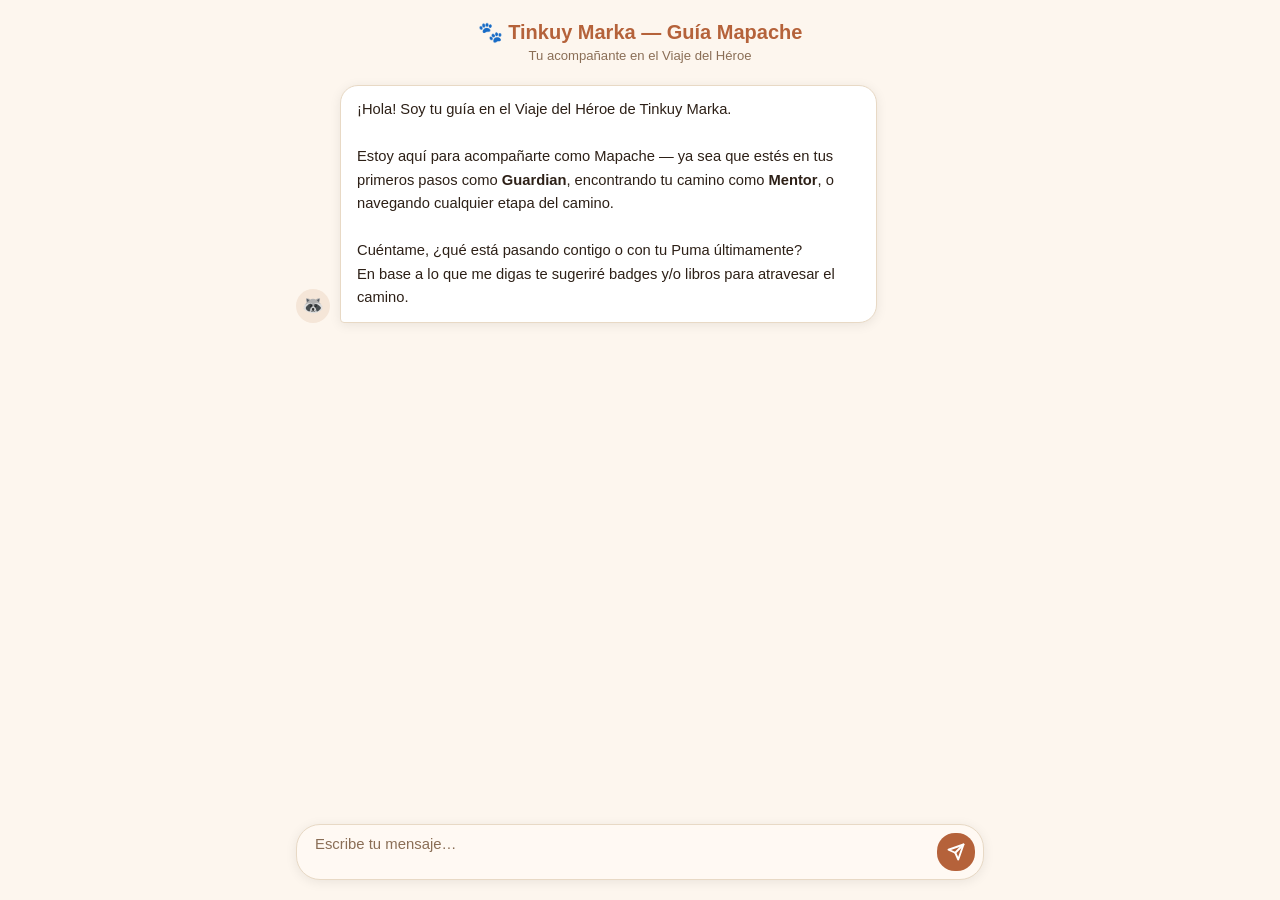
==== frontend/index.html @ 07a19a68 "Initial release: Mapache chatbot with improved prompt and KB structure - Prompt redesign: brief empa" ====
<!DOCTYPE html>
<html lang="es">
<head>
  <meta charset="UTF-8" />
  <meta name="viewport" content="width=device-width, initial-scale=1.0" />
  <title>Tinkuy Marka — Guía Mapache</title>
  <style>
    :root {
      --bg: #fdf6ee;
      --surface: #fff9f3;
      --border: #e8d9c5;
      --accent: #b5623a;
      --accent-light: #f5e6d8;
      --text: #2d2017;
      --text-muted: #8a6e56;
      --radius: 18px;
      --shadow: 0 2px 12px rgba(0,0,0,0.08);
    }
    * { box-sizing: border-box; margin: 0; padding: 0; }

    body {
      font-family: -apple-system, BlinkMacSystemFont, "Segoe UI", sans-serif;
      background: var(--bg);
      color: var(--text);
      height: 100dvh;
      display: flex;
      flex-direction: column;
      align-items: center;
    }

    header {
      width: 100%;
      max-width: 720px;
      padding: 20px 24px 14px;
      text-align: center;
    }
    header h1 { font-size: 1.25rem; font-weight: 700; color: var(--accent); }
    header p  { font-size: 0.82rem; color: var(--text-muted); margin-top: 4px; }

    /* ── No-config warning ── */
    #no-config {
      display: none;
      width: calc(100% - 32px);
      max-width: 688px;
      margin-bottom: 8px;
      padding: 10px 14px;
      background: #fff3cd;
      border: 1px solid #ffc107;
      border-radius: 10px;
      font-size: 0.8rem;
      color: #664d03;
    }

    /* ── Chat window ── */
    #chat {
      flex: 1;
      width: 100%;
      max-width: 720px;
      overflow-y: auto;
      padding: 8px 16px 4px;
      display: flex;
      flex-direction: column;
      gap: 12px;
      scroll-behavior: smooth;
    }

    .msg { display: flex; gap: 10px; animation: fadeUp 0.2s ease; }
    @keyframes fadeUp {
      from { opacity: 0; transform: translateY(6px); }
      to   { opacity: 1; transform: translateY(0); }
    }
    .msg.user { flex-direction: row-reverse; }

    .avatar {
      width: 34px; height: 34px;
      border-radius: 50%;
      display: flex; align-items: center; justify-content: center;
      font-size: 1.1rem; flex-shrink: 0; align-self: flex-end;
    }
    .msg.user .avatar { background: var(--accent); }
    .msg.bot  .avatar { background: var(--accent-light); }

    .bubble {
      max-width: 78%;
      padding: 12px 16px;
      border-radius: var(--radius);
      font-size: 0.92rem;
      line-height: 1.6;
      box-shadow: var(--shadow);
      white-space: pre-wrap;
    }
    .msg.user .bubble {
      background: var(--accent);
      color: #fff;
      border-bottom-right-radius: 4px;
    }
    .msg.bot .bubble {
      background: #fff;
      color: var(--text);
      border: 1px solid var(--border);
      border-bottom-left-radius: 4px;
    }

    .typing-dots span {
      display: inline-block;
      width: 7px; height: 7px;
      background: var(--text-muted);
      border-radius: 50%;
      margin: 0 2px;
      animation: bounce 1.2s infinite;
    }
    .typing-dots span:nth-child(2) { animation-delay: 0.2s; }
    .typing-dots span:nth-child(3) { animation-delay: 0.4s; }
    @keyframes bounce {
      0%,80%,100% { transform: translateY(0); }
      40%          { transform: translateY(-6px); }
    }

    /* ── Input ── */
    #input-area { width: 100%; max-width: 720px; padding: 12px 16px 20px; }
    #input-area form {
      display: flex; gap: 10px;
      background: var(--surface);
      border: 1.5px solid var(--border);
      border-radius: 24px;
      padding: 8px 8px 8px 18px;
      box-shadow: var(--shadow);
      transition: border-color 0.2s;
    }
    #input-area form:focus-within { border-color: var(--accent); }

    textarea {
      flex: 1; border: none; outline: none; background: transparent;
      resize: none; font-size: 0.93rem; color: var(--text);
      font-family: inherit; line-height: 1.5;
      max-height: 120px; overflow-y: auto;
    }
    textarea::placeholder { color: var(--text-muted); }

    button#send {
      background: var(--accent); color: white;
      border: none; border-radius: 18px;
      width: 38px; height: 38px;
      display: flex; align-items: center; justify-content: center;
      cursor: pointer; flex-shrink: 0; align-self: flex-end;
      transition: background 0.15s, transform 0.1s;
    }
    button#send:hover   { background: #963f22; }
    button#send:active  { transform: scale(0.94); }
    button#send:disabled { background: var(--border); cursor: not-allowed; }
    button#send svg { width: 18px; height: 18px; }
  </style>
</head>
<body>

<header>
  <h1>🐾 Tinkuy Marka — Guía Mapache</h1>
  <p>Tu acompañante en el Viaje del Héroe</p>
</header>

<div id="no-config">
  ⚠️ API no configurado. Ejecuta <code>make deploy</code> y luego <code>make update-frontend-config</code>.
</div>

<div id="chat">
  <div class="msg bot">
    <div class="avatar">🦝</div>
    <div class="bubble">¡Hola! Soy tu guía en el Viaje del Héroe de Tinkuy Marka.

Estoy aquí para acompañarte como Mapache — ya sea que estés en tus primeros pasos como <strong>Guardian</strong>, encontrando tu camino como <strong>Mentor</strong>, o navegando cualquier etapa del camino.

Cuéntame, ¿qué está pasando contigo o con tu Puma últimamente?
En base a lo que me digas te sugeriré badges y/o libros para atravesar el camino.</div>
  </div>
</div>

<div id="input-area">
  <form onsubmit="sendMessage(event)">
    <textarea
      id="msg-input"
      rows="1"
      placeholder="Escribe tu mensaje…"
      onkeydown="handleKey(event)"
      oninput="autoResize(this)"
    ></textarea>
    <button id="send" type="submit">
      <svg viewBox="0 0 24 24" fill="none" stroke="currentColor" stroke-width="2.5"
           stroke-linecap="round" stroke-linejoin="round">
        <line x1="22" y1="2" x2="11" y2="13"></line>
        <polygon points="22 2 15 22 11 13 2 9 22 2"></polygon>
      </svg>
    </button>
  </form>
</div>

<script src="config.js"></script>
<script>
  let sessionId = 'session-' + Math.random().toString(36).slice(2, 10);
  let isLoading = false;

  // Show warning if API not configured
  if (!API_URL) {
    document.getElementById('no-config').style.display = 'block';
  }

  async function sendMessage(e) {
    e.preventDefault();
    const input = document.getElementById('msg-input');
    const text = input.value.trim();
    if (!text || isLoading) return;

    if (!API_URL) {
      appendMessage('bot', '⚠️ El API aún no está configurado. Ejecuta make deploy primero.');
      return;
    }

    input.value = '';
    autoResize(input);
    appendMessage('user', text);
    showTyping();
    setLoading(true);

    try {
      const res = await fetch(API_URL, {
        method: 'POST',
        headers: { 'Content-Type': 'application/json' },
        body: JSON.stringify({ session_id: sessionId, message: text }),
      });
      if (!res.ok) throw new Error(`HTTP ${res.status}`);
      const data = await res.json();
      removeTyping();
      appendMessage('bot', data.response || '(Sin respuesta)');
    } catch (err) {
      removeTyping();
      appendMessage('bot', `⚠️ Error al conectar.\n${err.message}`);
    } finally {
      setLoading(false);
    }
  }

  function appendMessage(role, text) {
    const chat = document.getElementById('chat');
    const div = document.createElement('div');
    div.className = `msg ${role}`;
    div.innerHTML = `
      <div class="avatar">${role === 'user' ? '👤' : '🦝'}</div>
      <div class="bubble">${escHtml(text)}</div>`;
    chat.appendChild(div);
    chat.scrollTop = chat.scrollHeight;
  }

  function showTyping() {
    const chat = document.getElementById('chat');
    const div = document.createElement('div');
    div.id = 'typing'; div.className = 'msg bot';
    div.innerHTML = `<div class="avatar">🦝</div>
      <div class="bubble typing-dots"><span></span><span></span><span></span></div>`;
    chat.appendChild(div);
    chat.scrollTop = chat.scrollHeight;
  }

  function removeTyping() { document.getElementById('typing')?.remove(); }
  function setLoading(v) {
    isLoading = v;
    document.getElementById('send').disabled = v;
  }
  function handleKey(e) {
    if (e.key === 'Enter' && !e.shiftKey) {
      e.preventDefault();
      document.querySelector('form').requestSubmit();
    }
  }
  function autoResize(el) {
    el.style.height = 'auto';
    el.style.height = Math.min(el.scrollHeight, 120) + 'px';
  }
  function escHtml(s) {
    return s.replace(/&/g,'&amp;').replace(/</g,'&lt;').replace(/>/g,'&gt;').replace(/\n/g,'<br>');
  }
</script>
</body>
</html>
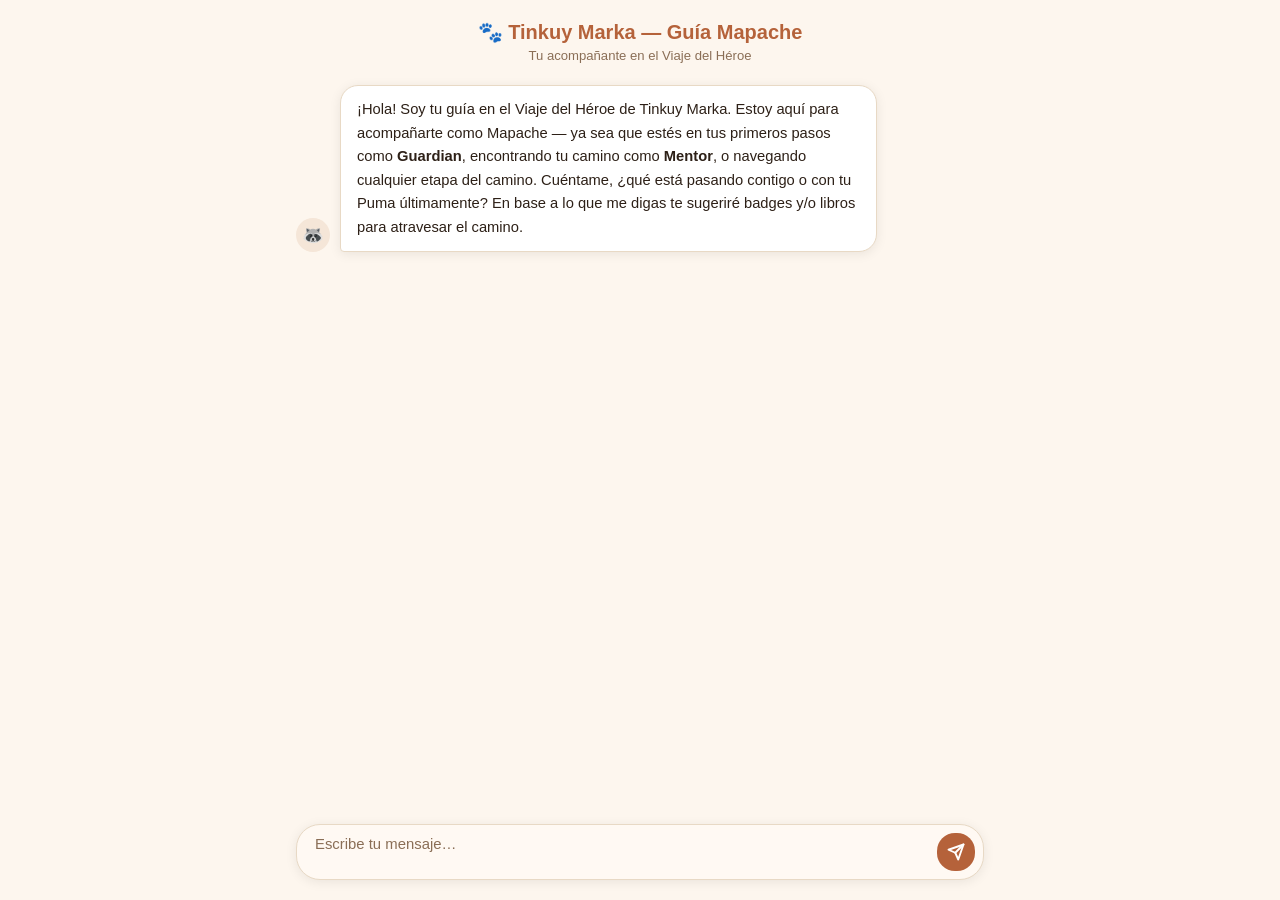
==== commit 42faaef7: "fix: role level" ====
--- a/frontend/index.html
+++ b/frontend/index.html
@@ -87,8 +87,12 @@
       font-size: 0.92rem;
       line-height: 1.6;
       box-shadow: var(--shadow);
-      white-space: pre-wrap;
-    }
+    }
+    .bubble p  { margin-bottom: 0.5em; }
+    .bubble p:last-child { margin-bottom: 0; }
+    .bubble ul { margin: 0.3em 0 0.5em 1.2em; }
+    .bubble li { margin-bottom: 0.4em; }
+    .bubble em { font-style: italic; color: var(--text-muted); font-size: 0.85em; }
     .msg.user .bubble {
       background: var(--accent);
       color: #fff;
@@ -242,9 +246,10 @@
     const chat = document.getElementById('chat');
     const div = document.createElement('div');
     div.className = `msg ${role}`;
+    const content = role === 'bot' ? renderMarkdown(text) : escHtml(text);
     div.innerHTML = `
       <div class="avatar">${role === 'user' ? '👤' : '🦝'}</div>
-      <div class="bubble">${escHtml(text)}</div>`;
+      <div class="bubble">${content}</div>`;
     chat.appendChild(div);
     chat.scrollTop = chat.scrollHeight;
   }
@@ -275,7 +280,43 @@
     el.style.height = Math.min(el.scrollHeight, 120) + 'px';
   }
   function escHtml(s) {
-    return s.replace(/&/g,'&amp;').replace(/</g,'&lt;').replace(/>/g,'&gt;').replace(/\n/g,'<br>');
+    return s.replace(/&/g,'&amp;').replace(/</g,'&lt;').replace(/>/g,'&gt;');
+  }
+
+  function renderMarkdown(raw) {
+    const esc = escHtml(raw);
+    const lines = esc.split('\n');
+    const out = [];
+    let inList = false;
+
+    for (let i = 0; i < lines.length; i++) {
+      let line = lines[i];
+
+      // List item: starts with "- "
+      if (/^- /.test(line)) {
+        if (!inList) { out.push('<ul>'); inList = true; }
+        line = line.replace(/^- /, '');
+        line = applyInline(line);
+        out.push(`<li>${line}</li>`);
+      } else {
+        if (inList) { out.push('</ul>'); inList = false; }
+        if (line.trim() === '') {
+          // blank line — skip, paragraph breaks handled by closing previous p
+        } else {
+          out.push(`<p>${applyInline(line)}</p>`);
+        }
+      }
+    }
+    if (inList) out.push('</ul>');
+    return out.join('');
+  }
+
+  function applyInline(s) {
+    // Bold: **text**
+    s = s.replace(/\*\*(.+?)\*\*/g, '<strong>$1</strong>');
+    // Italic parens for role/level hints: *(text)*
+    s = s.replace(/\*\((.+?)\)\*/g, '<em>($1)</em>');
+    return s;
   }
 </script>
 </body>
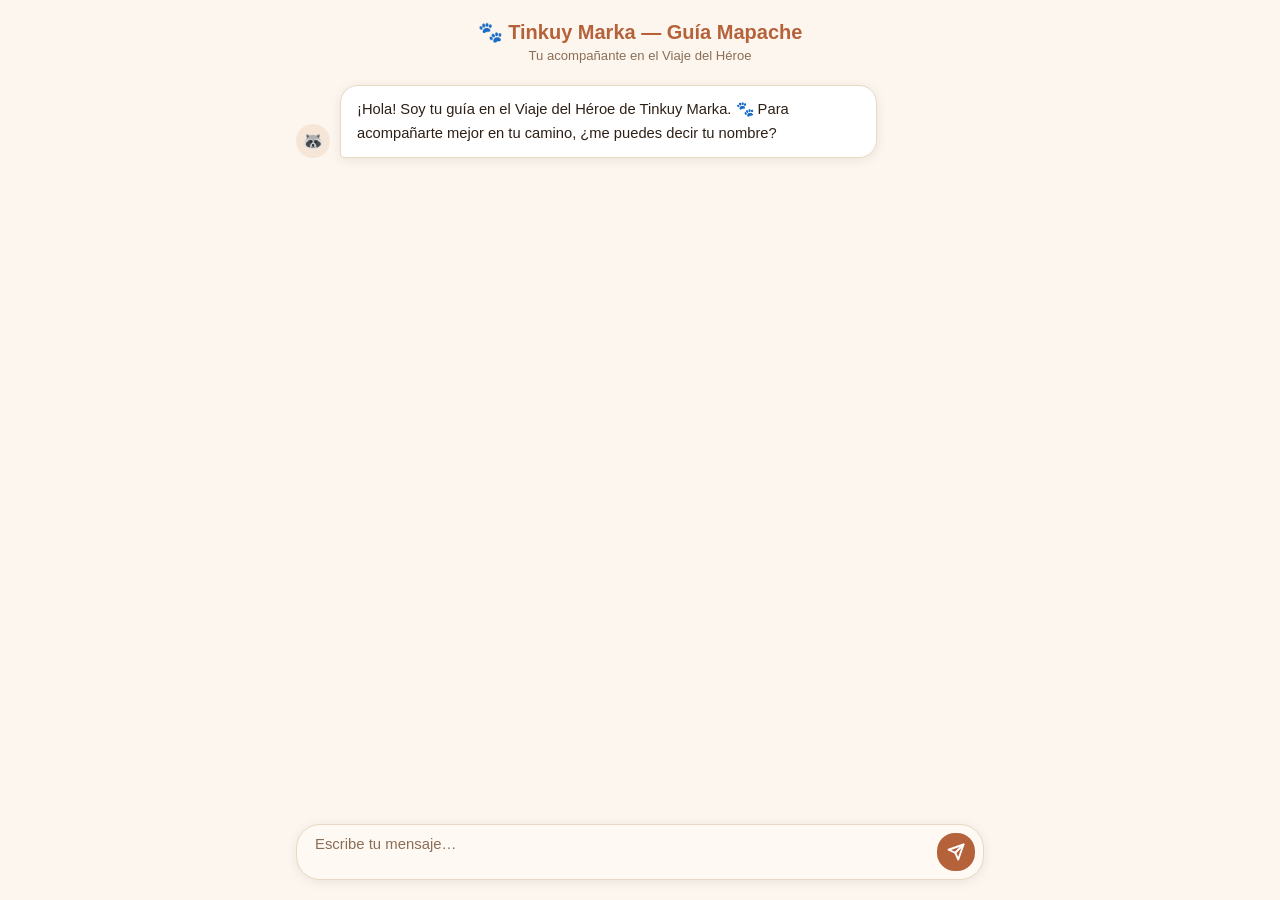
==== commit a01d805e: "feat: fotos de mapaches y nuevo archivo de badges" ====
--- a/frontend/index.html
+++ b/frontend/index.html
@@ -4,6 +4,7 @@
   <meta charset="UTF-8" />
   <meta name="viewport" content="width=device-width, initial-scale=1.0" />
   <title>Tinkuy Marka — Guía Mapache</title>
+  <link rel="icon" type="image/webp" href="favicon.webp" />
   <style>
     :root {
       --bg: #fdf6ee;
@@ -76,9 +77,14 @@
       border-radius: 50%;
       display: flex; align-items: center; justify-content: center;
       font-size: 1.1rem; flex-shrink: 0; align-self: flex-end;
+      overflow: hidden;
     }
     .msg.user .avatar { background: var(--accent); }
     .msg.bot  .avatar { background: var(--accent-light); }
+    .avatar img {
+      width: 100%; height: 100%;
+      object-fit: cover; border-radius: 50%;
+    }
 
     .bubble {
       max-width: 78%;
@@ -169,12 +175,9 @@
 <div id="chat">
   <div class="msg bot">
     <div class="avatar">🦝</div>
-    <div class="bubble">¡Hola! Soy tu guía en el Viaje del Héroe de Tinkuy Marka.
-
-Estoy aquí para acompañarte como Mapache — ya sea que estés en tus primeros pasos como <strong>Guardian</strong>, encontrando tu camino como <strong>Mentor</strong>, o navegando cualquier etapa del camino.
-
-Cuéntame, ¿qué está pasando contigo o con tu Puma últimamente?
-En base a lo que me digas te sugeriré badges y/o libros para atravesar el camino.</div>
+    <div class="bubble">¡Hola! Soy tu guía en el Viaje del Héroe de Tinkuy Marka. 🐾
+
+Para acompañarte mejor en tu camino, ¿me puedes decir tu nombre?</div>
   </div>
 </div>
 
@@ -201,6 +204,7 @@
 <script>
   let sessionId = 'session-' + Math.random().toString(36).slice(2, 10);
   let isLoading = false;
+  let userAvatarUrl = null;   // set when Lambda returns avatar_url
 
   // Show warning if API not configured
   if (!API_URL) {
@@ -233,6 +237,10 @@
       if (!res.ok) throw new Error(`HTTP ${res.status}`);
       const data = await res.json();
       removeTyping();
+      if (data.avatar_url && !userAvatarUrl) {
+        userAvatarUrl = data.avatar_url;
+        _refreshInitialUserAvatars();
+      }
       appendMessage('bot', data.response || '(Sin respuesta)');
     } catch (err) {
       removeTyping();
@@ -242,13 +250,29 @@
     }
   }
 
+  function _avatarHtml(role) {
+    if (role === 'bot') return '🦝';
+    if (userAvatarUrl) {
+      const safe = userAvatarUrl.replace(/"/g, '%22');
+      return `<img src="${safe}" alt="avatar" onerror="this.outerHTML='👤'">`;
+    }
+    return '👤';
+  }
+
+  function _refreshInitialUserAvatars() {
+    // Update any user avatars rendered before the photo was known
+    document.querySelectorAll('.msg.user .avatar').forEach(el => {
+      if (el.textContent === '👤') el.innerHTML = _avatarHtml('user');
+    });
+  }
+
   function appendMessage(role, text) {
     const chat = document.getElementById('chat');
     const div = document.createElement('div');
     div.className = `msg ${role}`;
     const content = role === 'bot' ? renderMarkdown(text) : escHtml(text);
     div.innerHTML = `
-      <div class="avatar">${role === 'user' ? '👤' : '🦝'}</div>
+      <div class="avatar">${_avatarHtml(role)}</div>
       <div class="bubble">${content}</div>`;
     chat.appendChild(div);
     chat.scrollTop = chat.scrollHeight;
@@ -258,7 +282,7 @@
     const chat = document.getElementById('chat');
     const div = document.createElement('div');
     div.id = 'typing'; div.className = 'msg bot';
-    div.innerHTML = `<div class="avatar">🦝</div>
+    div.innerHTML = `<div class="avatar" style="background:var(--accent-light)">🦝</div>
       <div class="bubble typing-dots"><span></span><span></span><span></span></div>`;
     chat.appendChild(div);
     chat.scrollTop = chat.scrollHeight;
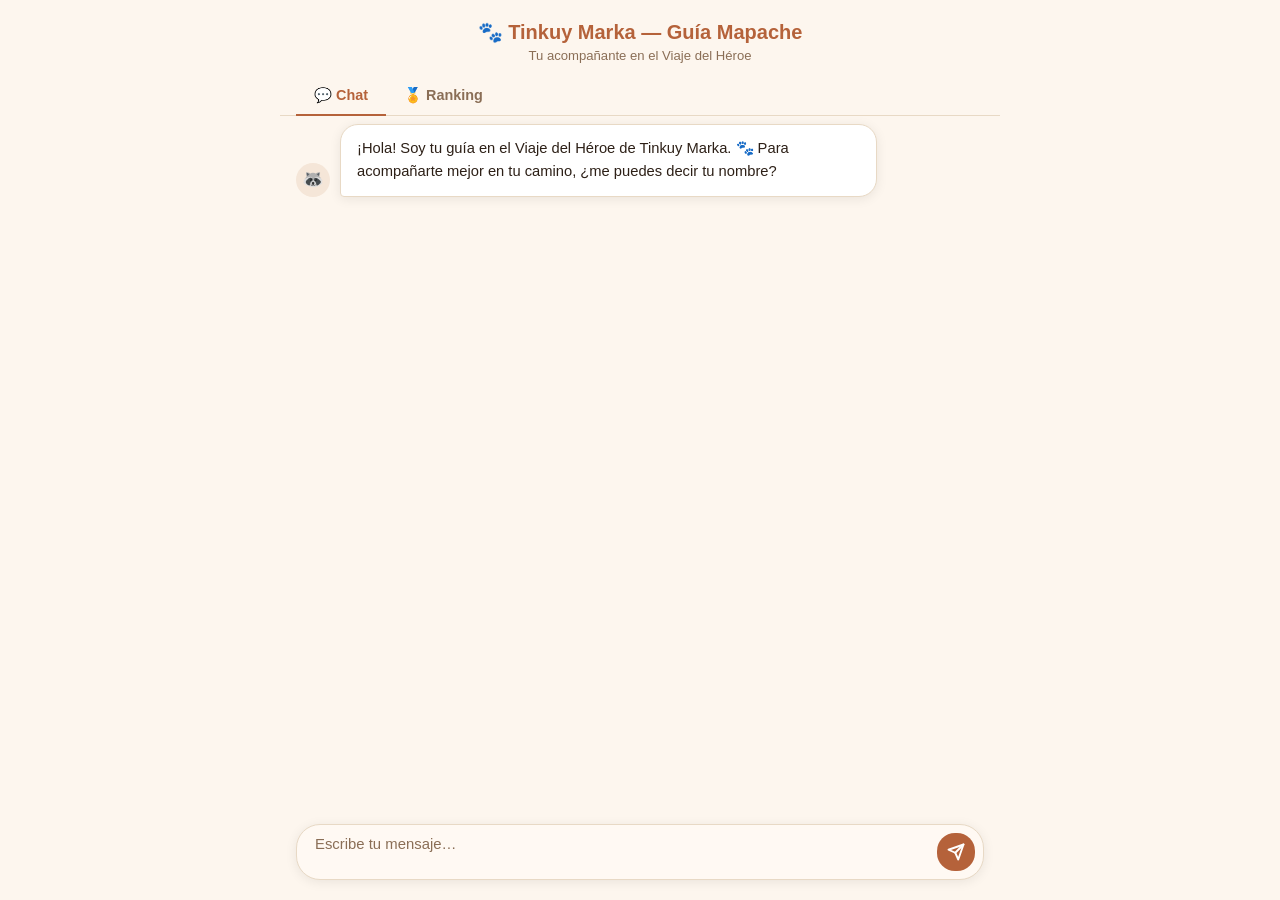
==== commit 6e8c2a4a: "feat: ranking tab + fix peers de badges por casa y orden cronológico - Frontend: nueva pestaña Ranki" ====
--- a/frontend/index.html
+++ b/frontend/index.html
@@ -52,11 +52,47 @@
       color: #664d03;
     }
 
+    /* ── Tab navigation ── */
+    #tab-nav {
+      width: 100%;
+      max-width: 720px;
+      display: flex;
+      border-bottom: 1.5px solid var(--border);
+      padding: 0 16px;
+    }
+    .tab-btn {
+      padding: 10px 18px;
+      border: none;
+      background: none;
+      cursor: pointer;
+      font-size: 0.9rem;
+      font-weight: 600;
+      color: var(--text-muted);
+      border-bottom: 2.5px solid transparent;
+      margin-bottom: -1.5px;
+      transition: color 0.15s, border-color 0.15s;
+      font-family: inherit;
+    }
+    .tab-btn.active {
+      color: var(--accent);
+      border-bottom-color: var(--accent);
+    }
+    .tab-btn:hover:not(.active) { color: var(--text); }
+
+    /* ── Chat section ── */
+    #chat-section {
+      flex: 1;
+      width: 100%;
+      max-width: 720px;
+      display: flex;
+      flex-direction: column;
+      overflow: hidden;
+    }
+
     /* ── Chat window ── */
     #chat {
       flex: 1;
       width: 100%;
-      max-width: 720px;
       overflow-y: auto;
       padding: 8px 16px 4px;
       display: flex;
@@ -127,7 +163,7 @@
     }
 
     /* ── Input ── */
-    #input-area { width: 100%; max-width: 720px; padding: 12px 16px 20px; }
+    #input-area { width: 100%; padding: 12px 16px 20px; }
     #input-area form {
       display: flex; gap: 10px;
       background: var(--surface);
@@ -159,6 +195,145 @@
     button#send:active  { transform: scale(0.94); }
     button#send:disabled { background: var(--border); cursor: not-allowed; }
     button#send svg { width: 18px; height: 18px; }
+
+    /* ── Ranking section ── */
+    #ranking-section {
+      flex: 1;
+      width: 100%;
+      max-width: 720px;
+      display: none;
+      flex-direction: column;
+      overflow: hidden;
+    }
+
+    #ranking-subtabs {
+      display: flex;
+      gap: 8px;
+      padding: 14px 16px 10px;
+      flex-shrink: 0;
+    }
+    .subtab-btn {
+      padding: 6px 16px;
+      border: 1.5px solid var(--border);
+      background: none;
+      border-radius: 20px;
+      cursor: pointer;
+      font-size: 0.83rem;
+      font-weight: 600;
+      color: var(--text-muted);
+      font-family: inherit;
+      transition: all 0.15s;
+    }
+    .subtab-btn.active {
+      background: var(--accent);
+      border-color: var(--accent);
+      color: white;
+    }
+    .subtab-btn:hover:not(.active) { border-color: var(--accent); color: var(--accent); }
+
+    #ranking-list {
+      flex: 1;
+      overflow-y: auto;
+      padding: 4px 16px 24px;
+    }
+
+    .rank-row {
+      display: flex;
+      align-items: center;
+      gap: 12px;
+      padding: 10px 14px;
+      border-radius: 12px;
+      margin-bottom: 7px;
+      background: white;
+      border: 1px solid var(--border);
+      box-shadow: var(--shadow);
+      animation: fadeUp 0.2s ease;
+    }
+
+    .rank-pos {
+      font-size: 1rem;
+      font-weight: 700;
+      min-width: 28px;
+      text-align: center;
+      color: var(--text-muted);
+      flex-shrink: 0;
+    }
+    .rank-pos.top3 { font-size: 1.2rem; }
+
+    .rank-avatar {
+      width: 40px; height: 40px;
+      border-radius: 50%;
+      overflow: hidden;
+      display: flex; align-items: center; justify-content: center;
+      font-size: 1.3rem;
+      background: var(--accent-light);
+      flex-shrink: 0;
+    }
+    .rank-avatar img {
+      width: 100%; height: 100%;
+      object-fit: cover; border-radius: 50%;
+    }
+
+    .rank-info {
+      flex: 1;
+      min-width: 0;
+    }
+    .rank-name {
+      font-size: 0.88rem;
+      font-weight: 600;
+      white-space: nowrap;
+      overflow: hidden;
+      text-overflow: ellipsis;
+    }
+    .rank-bar-row {
+      display: flex;
+      align-items: center;
+      gap: 8px;
+      margin-top: 5px;
+    }
+    .rank-bar-track {
+      flex: 1;
+      height: 5px;
+      background: var(--accent-light);
+      border-radius: 3px;
+      overflow: hidden;
+    }
+    .rank-bar-fill {
+      height: 100%;
+      border-radius: 3px;
+      background: var(--accent);
+      transition: width 0.5s ease;
+    }
+    .rank-count {
+      font-size: 0.78rem;
+      font-weight: 700;
+      color: var(--text-muted);
+      min-width: 22px;
+      text-align: right;
+    }
+
+    .rank-casa {
+      font-size: 0.7rem;
+      font-weight: 700;
+      padding: 3px 9px;
+      border-radius: 12px;
+      color: white;
+      flex-shrink: 0;
+      letter-spacing: 0.02em;
+    }
+
+    .ranking-empty {
+      text-align: center;
+      padding: 48px 20px;
+      color: var(--text-muted);
+      font-size: 0.9rem;
+    }
+    .ranking-meta {
+      font-size: 0.75rem;
+      color: var(--text-muted);
+      text-align: right;
+      padding: 0 4px 10px;
+    }
   </style>
 </head>
 <body>
@@ -172,49 +347,155 @@
   ⚠️ API no configurado. Ejecuta <code>make deploy</code> y luego <code>make update-frontend-config</code>.
 </div>
 
-<div id="chat">
-  <div class="msg bot">
-    <div class="avatar">🦝</div>
-    <div class="bubble">¡Hola! Soy tu guía en el Viaje del Héroe de Tinkuy Marka. 🐾
+<nav id="tab-nav">
+  <button class="tab-btn active" data-tab="chat" onclick="switchTab('chat')">💬 Chat</button>
+  <button class="tab-btn" data-tab="ranking" onclick="switchTab('ranking')">🏅 Ranking</button>
+</nav>
+
+<!-- Chat -->
+<div id="chat-section">
+  <div id="chat">
+    <div class="msg bot">
+      <div class="avatar">🦝</div>
+      <div class="bubble">¡Hola! Soy tu guía en el Viaje del Héroe de Tinkuy Marka. 🐾
 
 Para acompañarte mejor en tu camino, ¿me puedes decir tu nombre?</div>
+    </div>
+  </div>
+
+  <div id="input-area">
+    <form onsubmit="sendMessage(event)">
+      <textarea
+        id="msg-input"
+        rows="1"
+        placeholder="Escribe tu mensaje…"
+        onkeydown="handleKey(event)"
+        oninput="autoResize(this)"
+      ></textarea>
+      <button id="send" type="submit">
+        <svg viewBox="0 0 24 24" fill="none" stroke="currentColor" stroke-width="2.5"
+             stroke-linecap="round" stroke-linejoin="round">
+          <line x1="22" y1="2" x2="11" y2="13"></line>
+          <polygon points="22 2 15 22 11 13 2 9 22 2"></polygon>
+        </svg>
+      </button>
+    </form>
   </div>
 </div>
 
-<div id="input-area">
-  <form onsubmit="sendMessage(event)">
-    <textarea
-      id="msg-input"
-      rows="1"
-      placeholder="Escribe tu mensaje…"
-      onkeydown="handleKey(event)"
-      oninput="autoResize(this)"
-    ></textarea>
-    <button id="send" type="submit">
-      <svg viewBox="0 0 24 24" fill="none" stroke="currentColor" stroke-width="2.5"
-           stroke-linecap="round" stroke-linejoin="round">
-        <line x1="22" y1="2" x2="11" y2="13"></line>
-        <polygon points="22 2 15 22 11 13 2 9 22 2"></polygon>
-      </svg>
-    </button>
-  </form>
+<!-- Ranking -->
+<div id="ranking-section">
+  <div id="ranking-subtabs">
+    <button class="subtab-btn active" data-subtab="all_time" onclick="switchSubTab('all_time')">Todos los tiempos</button>
+    <button class="subtab-btn" data-subtab="last_3_months" onclick="switchSubTab('last_3_months')">Últimos 3 meses</button>
+  </div>
+  <div id="ranking-list">
+    <div class="ranking-empty">Cargando ranking…</div>
+  </div>
 </div>
 
 <script src="config.js"></script>
 <script>
-  let sessionId = 'session-' + Math.random().toString(36).slice(2, 10);
-  let isLoading = false;
-  let userAvatarUrl = null;   // set when Lambda returns avatar_url
+  let sessionId    = 'session-' + Math.random().toString(36).slice(2, 10);
+  let isLoading    = false;
+  let userAvatarUrl = null;
 
   // Show warning if API not configured
-  if (!API_URL) {
-    document.getElementById('no-config').style.display = 'block';
-  }
+  if (!API_URL) document.getElementById('no-config').style.display = 'block';
+
+  /* ───────────────────────────────── TABS ───────────────────────────────── */
+
+  let rankingData   = null;
+  let rankingLoaded = false;
+  let activeSubTab  = 'all_time';
+
+  const CASA_COLORS = {
+    Chavin: '#4a90d9',
+    Wari:   '#27ae60',
+    Moche:  '#e67e22',
+    Nazca:  '#b5623a',
+  };
+
+  function switchTab(name) {
+    const isChat = name === 'chat';
+    document.getElementById('chat-section').style.display    = isChat ? 'flex' : 'none';
+    document.getElementById('ranking-section').style.display = isChat ? 'none' : 'flex';
+    document.querySelectorAll('.tab-btn').forEach(btn =>
+      btn.classList.toggle('active', btn.dataset.tab === name)
+    );
+    if (name === 'ranking' && !rankingLoaded) loadRanking();
+  }
+
+  async function loadRanking() {
+    rankingLoaded = true;
+    try {
+      const res = await fetch('ranking.json');
+      if (!res.ok) throw new Error(`HTTP ${res.status}`);
+      rankingData = await res.json();
+      renderRankingTab(activeSubTab);
+    } catch (e) {
+      document.getElementById('ranking-list').innerHTML =
+        '<div class="ranking-empty">No se pudieron cargar los datos.</div>';
+    }
+  }
+
+  function switchSubTab(key) {
+    activeSubTab = key;
+    document.querySelectorAll('.subtab-btn').forEach(btn =>
+      btn.classList.toggle('active', btn.dataset.subtab === key)
+    );
+    if (rankingData) renderRankingTab(key);
+  }
+
+  function renderRankingTab(key) {
+    const list = document.getElementById('ranking-list');
+    const rows = rankingData?.[key] ?? [];
+
+    if (rows.length === 0) {
+      list.innerHTML = '<div class="ranking-empty">Sin badges en este período.</div>';
+      return;
+    }
+
+    const meta = key === 'all_time'
+      ? `${rows.length} mapaches · ${rankingData.total_unique_badges} badges posibles`
+      : `${rows.length} mapaches activos en los últimos 3 meses`;
+
+    const rowsHtml = rows.map(r => {
+      const medal    = r.rank === 1 ? '🥇' : r.rank === 2 ? '🥈' : r.rank === 3 ? '🥉' : r.rank;
+      const isTop3   = r.rank <= 3;
+      const avatarHtml = r.avatar
+        ? `<img src="${r.avatar.replace(/"/g,'%22')}" alt="${escHtml(r.name)}" onerror="this.outerHTML='🦝'">`
+        : '🦝';
+      const casaColor = CASA_COLORS[r.casa] || '#8a6e56';
+      const casaHtml  = r.casa
+        ? `<div class="rank-casa" style="background:${casaColor}">${escHtml(r.casa)}</div>`
+        : '';
+      return `
+        <div class="rank-row">
+          <div class="rank-pos${isTop3 ? ' top3' : ''}">${medal}</div>
+          <div class="rank-avatar">${avatarHtml}</div>
+          <div class="rank-info">
+            <div class="rank-name">${escHtml(r.name)}</div>
+            <div class="rank-bar-row">
+              <div class="rank-bar-track">
+                <div class="rank-bar-fill" style="width:${r.pct}%"></div>
+              </div>
+              <div class="rank-count">${r.count}</div>
+            </div>
+          </div>
+          ${casaHtml}
+        </div>`;
+    }).join('');
+
+    list.innerHTML = `<div class="ranking-meta">${escHtml(meta)}</div>${rowsHtml}`;
+  }
+
+  /* ───────────────────────────────── CHAT ───────────────────────────────── */
 
   async function sendMessage(e) {
     e.preventDefault();
     const input = document.getElementById('msg-input');
-    const text = input.value.trim();
+    const text  = input.value.trim();
     if (!text || isLoading) return;
 
     if (!API_URL) {
@@ -260,15 +541,14 @@
   }
 
   function _refreshInitialUserAvatars() {
-    // Update any user avatars rendered before the photo was known
     document.querySelectorAll('.msg.user .avatar').forEach(el => {
       if (el.textContent === '👤') el.innerHTML = _avatarHtml('user');
     });
   }
 
   function appendMessage(role, text) {
-    const chat = document.getElementById('chat');
-    const div = document.createElement('div');
+    const chat    = document.getElementById('chat');
+    const div     = document.createElement('div');
     div.className = `msg ${role}`;
     const content = role === 'bot' ? renderMarkdown(text) : escHtml(text);
     div.innerHTML = `
@@ -280,7 +560,7 @@
 
   function showTyping() {
     const chat = document.getElementById('chat');
-    const div = document.createElement('div');
+    const div  = document.createElement('div');
     div.id = 'typing'; div.className = 'msg bot';
     div.innerHTML = `<div class="avatar" style="background:var(--accent-light)">🦝</div>
       <div class="bubble typing-dots"><span></span><span></span><span></span></div>`;
@@ -288,8 +568,8 @@
     chat.scrollTop = chat.scrollHeight;
   }
 
-  function removeTyping() { document.getElementById('typing')?.remove(); }
-  function setLoading(v) {
+  function removeTyping()  { document.getElementById('typing')?.remove(); }
+  function setLoading(v)   {
     isLoading = v;
     document.getElementById('send').disabled = v;
   }
@@ -308,27 +588,18 @@
   }
 
   function renderMarkdown(raw) {
-    const esc = escHtml(raw);
+    const esc   = escHtml(raw);
     const lines = esc.split('\n');
-    const out = [];
-    let inList = false;
-
-    for (let i = 0; i < lines.length; i++) {
-      let line = lines[i];
-
-      // List item: starts with "- "
+    const out   = [];
+    let inList  = false;
+
+    for (let line of lines) {
       if (/^- /.test(line)) {
         if (!inList) { out.push('<ul>'); inList = true; }
-        line = line.replace(/^- /, '');
-        line = applyInline(line);
-        out.push(`<li>${line}</li>`);
+        out.push(`<li>${applyInline(line.replace(/^- /, ''))}</li>`);
       } else {
         if (inList) { out.push('</ul>'); inList = false; }
-        if (line.trim() === '') {
-          // blank line — skip, paragraph breaks handled by closing previous p
-        } else {
-          out.push(`<p>${applyInline(line)}</p>`);
-        }
+        if (line.trim()) out.push(`<p>${applyInline(line)}</p>`);
       }
     }
     if (inList) out.push('</ul>');
@@ -336,9 +607,7 @@
   }
 
   function applyInline(s) {
-    // Bold: **text**
     s = s.replace(/\*\*(.+?)\*\*/g, '<strong>$1</strong>');
-    // Italic parens for role/level hints: *(text)*
     s = s.replace(/\*\((.+?)\)\*/g, '<em>($1)</em>');
     return s;
   }
